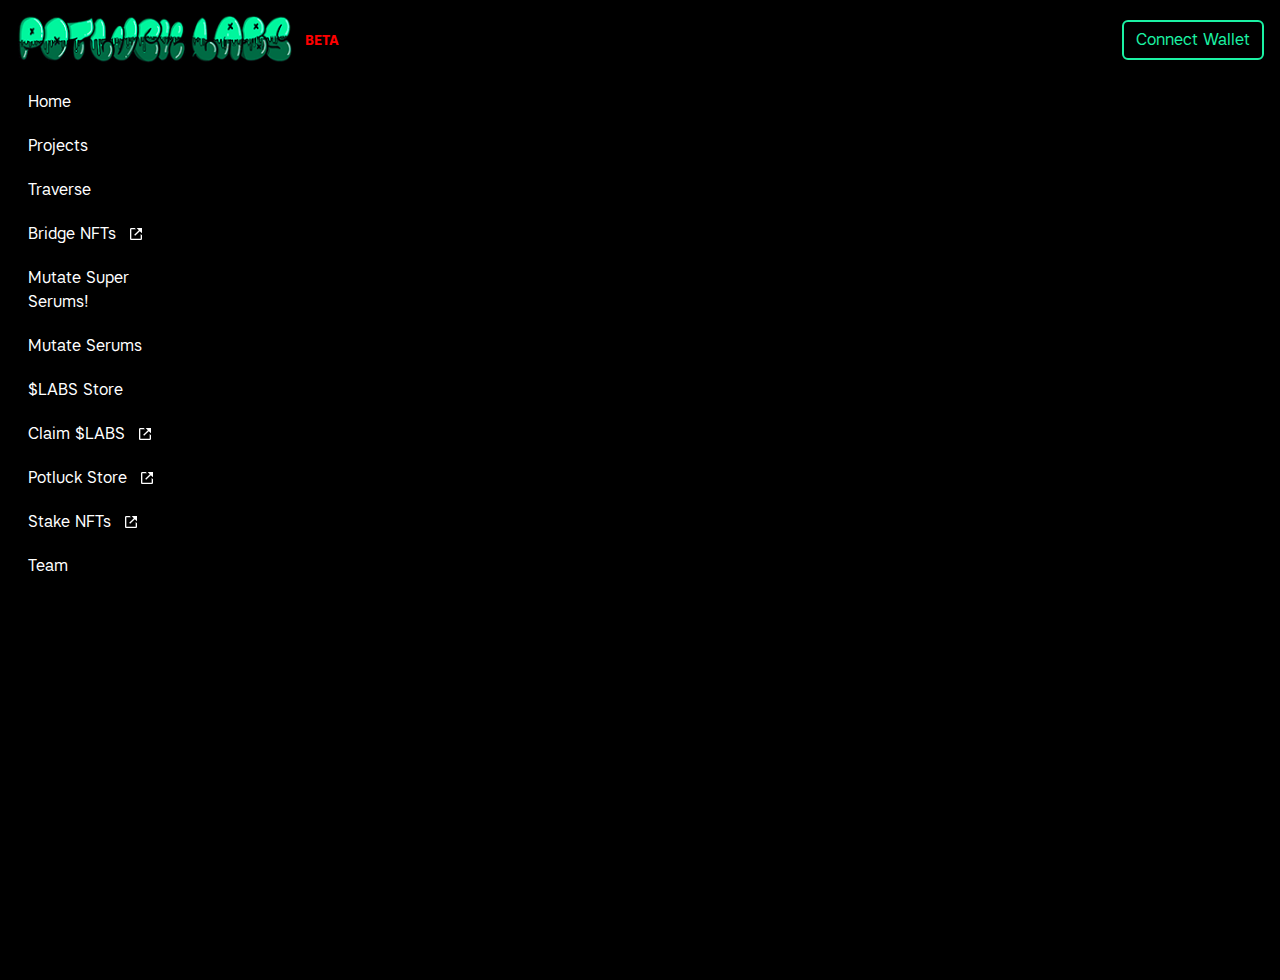
==== minting/index.html @ 985eabd2 "Add shamanic tribe contracts, traversing" ====
<!doctype html><html lang="en"><head><meta charset="utf-8"/><link rel="icon" href="../favicon.ico"/><meta name="viewport" content="width=device-width,initial-scale=1"/><meta name="theme-color" content="#000000"/><meta name="description" content="Potluck Labs"/><link rel="apple-touch-icon" href="../logo192.png"/><link rel="manifest" href="../manifest.json"/><title>Potluck Labs</title><script defer="defer" src="../static/js/main.69c2726d.js"></script><link href="../static/css/main.d0c6ebf3.css" rel="stylesheet"></head><body><noscript>You need to enable JavaScript to run this app.</noscript><div id="root"></div></body></html>
---- static/css/main.d0c6ebf3.css ----
/*
! tailwindcss v3.0.23 | MIT License | https://tailwindcss.com
*/*,:after,:before{border:0 solid #e5e7eb;box-sizing:border-box}:after,:before{--tw-content:""}html{-webkit-text-size-adjust:100%;font-family:ui-sans-serif,system-ui,-apple-system,BlinkMacSystemFont,Segoe UI,Roboto,Helvetica Neue,Arial,Noto Sans,sans-serif,Apple Color Emoji,Segoe UI Emoji,Segoe UI Symbol,Noto Color Emoji;line-height:1.5;tab-size:4}body{line-height:inherit}hr{border-top-width:1px;color:inherit;height:0}abbr:where([title]){-webkit-text-decoration:underline dotted;text-decoration:underline dotted}h1,h2,h3,h4,h5,h6{font-size:inherit;font-weight:inherit}a{color:inherit;text-decoration:inherit}b,strong{font-weight:bolder}code,kbd,pre,samp{font-family:ui-monospace,SFMono-Regular,Menlo,Monaco,Consolas,Liberation Mono,Courier New,monospace;font-size:1em}small{font-size:80%}sub,sup{font-size:75%;line-height:0;position:relative;vertical-align:baseline}sub{bottom:-.25em}sup{top:-.5em}table{border-collapse:collapse;border-color:inherit;text-indent:0}button,input,optgroup,select,textarea{color:inherit;font-family:inherit;font-size:100%;line-height:inherit;margin:0;padding:0}button,select{text-transform:none}[type=button],[type=reset],[type=submit],button{-webkit-appearance:button;background-color:transparent;background-image:none}:-moz-focusring{outline:auto}:-moz-ui-invalid{box-shadow:none}progress{vertical-align:baseline}::-webkit-inner-spin-button,::-webkit-outer-spin-button{height:auto}[type=search]{-webkit-appearance:textfield;outline-offset:-2px}::-webkit-search-decoration{-webkit-appearance:none}::-webkit-file-upload-button{-webkit-appearance:button;font:inherit}summary{display:list-item}blockquote,dd,dl,figure,h1,h2,h3,h4,h5,h6,hr,p,pre{margin:0}fieldset{margin:0}fieldset,legend{padding:0}menu,ol,ul{list-style:none;margin:0;padding:0}textarea{resize:vertical}input::-webkit-input-placeholder,textarea::-webkit-input-placeholder{color:#9ca3af;opacity:1}input:-ms-input-placeholder,textarea:-ms-input-placeholder{color:#9ca3af;opacity:1}input::placeholder,textarea::placeholder{color:#9ca3af;opacity:1}[role=button],button{cursor:pointer}:disabled{cursor:default}audio,canvas,embed,iframe,img,object,svg,video{display:block;vertical-align:middle}img,video{height:auto;max-width:100%}[hidden]{display:none}*,:after,:before{--tw-translate-x:0;--tw-translate-y:0;--tw-rotate:0;--tw-skew-x:0;--tw-skew-y:0;--tw-scale-x:1;--tw-scale-y:1;--tw-pan-x: ;--tw-pan-y: ;--tw-pinch-zoom: ;--tw-scroll-snap-strictness:proximity;--tw-ordinal: ;--tw-slashed-zero: ;--tw-numeric-figure: ;--tw-numeric-spacing: ;--tw-numeric-fraction: ;--tw-ring-inset: ;--tw-ring-offset-width:0px;--tw-ring-offset-color:#fff;--tw-ring-color:rgba(59,130,246,.5);--tw-ring-offset-shadow:0 0 #0000;--tw-ring-shadow:0 0 #0000;--tw-shadow:0 0 #0000;--tw-shadow-colored:0 0 #0000;--tw-blur: ;--tw-brightness: ;--tw-contrast: ;--tw-grayscale: ;--tw-hue-rotate: ;--tw-invert: ;--tw-saturate: ;--tw-sepia: ;--tw-drop-shadow: ;--tw-backdrop-blur: ;--tw-backdrop-brightness: ;--tw-backdrop-contrast: ;--tw-backdrop-grayscale: ;--tw-backdrop-hue-rotate: ;--tw-backdrop-invert: ;--tw-backdrop-opacity: ;--tw-backdrop-saturate: ;--tw-backdrop-sepia: }.visible{visibility:visible}.invisible{visibility:hidden}.absolute{position:absolute}.relative{position:relative}.left-0{left:0}.top-0{top:0}.bottom-0{bottom:0}.right-0{right:0}.order-1{order:1}.float-right{float:right}.my-3{margin-bottom:.75rem;margin-top:.75rem}.my-2{margin-bottom:.5rem;margin-top:.5rem}.my-4{margin-bottom:1rem;margin-top:1rem}.mx-2{margin-left:.5rem;margin-right:.5rem}.mx-auto{margin-left:auto;margin-right:auto}.mt-12{margin-top:3rem}.mt-4{margin-top:1rem}.mb-6{margin-bottom:1.5rem}.mb-4{margin-bottom:1rem}.mb-3{margin-bottom:.75rem}.mr-3{margin-right:.75rem}.ml-3{margin-left:.75rem}.mb-8{margin-bottom:2rem}.mt-3{margin-top:.75rem}.mt-2{margin-top:.5rem}.mt-6{margin-top:1.5rem}.mt-8{margin-top:2rem}.mb-2{margin-bottom:.5rem}.mr-2{margin-right:.5rem}.mr-6{margin-right:1.5rem}.mb-10{margin-bottom:2.5rem}.block{display:block}.inline-block{display:inline-block}.flex{display:flex}.table{display:table}.grid{display:grid}.hidden{display:none}.w-full{width:100%}.transform{-webkit-transform:translate(var(--tw-translate-x),var(--tw-translate-y)) rotate(var(--tw-rotate)) skewX(var(--tw-skew-x)) skewY(var(--tw-skew-y)) scaleX(var(--tw-scale-x)) scaleY(var(--tw-scale-y));transform:translate(var(--tw-translate-x),var(--tw-translate-y)) rotate(var(--tw-rotate)) skewX(var(--tw-skew-x)) skewY(var(--tw-skew-y)) scaleX(var(--tw-scale-x)) scaleY(var(--tw-scale-y))}.resize{resize:both}.grid-cols-1{grid-template-columns:repeat(1,minmax(0,1fr))}.flex-row{flex-direction:row}.flex-wrap{flex-wrap:wrap}.items-end{align-items:flex-end}.items-center{align-items:center}.justify-start{justify-content:flex-start}.justify-end{justify-content:flex-end}.justify-center{justify-content:center}.justify-between{justify-content:space-between}.gap-8{gap:2rem}.gap-6{gap:1.5rem}.gap-4{gap:1rem}.whitespace-nowrap{white-space:nowrap}.rounded-md{border-radius:.375rem}.rounded-sm{border-radius:.125rem}.rounded-lg{border-radius:.5rem}.rounded-xl{border-radius:.75rem}.border{border-width:1px}.p-4{padding:1rem}.p-2{padding:.5rem}.px-2{padding-left:.5rem;padding-right:.5rem}.px-6{padding-left:1.5rem;padding-right:1.5rem}.px-4{padding-left:1rem;padding-right:1rem}.pt-8{padding-top:2rem}.pt-1{padding-top:.25rem}.pt-0{padding-top:0}.text-center{text-align:center}.outline{outline-style:solid}.blur{--tw-blur:blur(8px)}.blur,.filter{-webkit-filter:var(--tw-blur) var(--tw-brightness) var(--tw-contrast) var(--tw-grayscale) var(--tw-hue-rotate) var(--tw-invert) var(--tw-saturate) var(--tw-sepia) var(--tw-drop-shadow);filter:var(--tw-blur) var(--tw-brightness) var(--tw-contrast) var(--tw-grayscale) var(--tw-hue-rotate) var(--tw-invert) var(--tw-saturate) var(--tw-sepia) var(--tw-drop-shadow)}.transition{transition-duration:.15s;transition-property:color,background-color,border-color,fill,stroke,opacity,box-shadow,-webkit-text-decoration-color,-webkit-transform,-webkit-filter,-webkit-backdrop-filter;transition-property:color,background-color,border-color,text-decoration-color,fill,stroke,opacity,box-shadow,transform,filter,backdrop-filter;transition-property:color,background-color,border-color,text-decoration-color,fill,stroke,opacity,box-shadow,transform,filter,backdrop-filter,-webkit-text-decoration-color,-webkit-transform,-webkit-filter,-webkit-backdrop-filter;transition-timing-function:cubic-bezier(.4,0,.2,1)}@font-face{font-family:Artico;src:url(../../static/media/cretype%20%20Artico.f6c56602251c9ec49ca9.otf)}@font-face{font-family:Artico;font-weight:900;src:url(../../static/media/cretype%20%20Artico%20Black.06f9f45a3d23f3438a95.otf)}@font-face{font-family:Artico;font-weight:800;src:url(../../static/media/cretype%20%20Artico%20ExtraBold.5bd6536cc50a7a09451d.otf)}@font-face{font-family:Artico;font-weight:700;src:url(../../static/media/cretype%20%20Artico%20Bold.e33e0ec236142100c9b2.otf)}@font-face{font-family:Artico;font-weight:500;src:url(../../static/media/cretype%20%20Artico%20Medium.cc15e3aa4e9e8b0732a2.otf)}body{-webkit-font-smoothing:antialiased;-moz-osx-font-smoothing:grayscale;background-color:#000;color:#fff;font-family:Artico,Segoe UI,Roboto,Oxygen,Ubuntu,Cantarell,Fira Sans,Droid Sans,Helvetica Neue,sans-serif;margin:0}code{font-family:source-code-pro,Menlo,Monaco,Consolas,Courier New,monospace}#walletconnect-qrcode-modal .walletconnect-modal__base{background:#031a12;background:linear-gradient(0deg,#031a12,#0c6947)}#walletconnect-qrcode-modal .walletconnect-qrcode__text{color:#fff}#walletconnect-qrcode-text+div{margin:0 auto;max-width:330px}#walletconnect-qrcode-text+div svg{box-shadow:1px 1px 40px 1px rgba(34,233,161,.68)}#walletconnect-qrcode-modal .walletconnect-modal__mobile__toggle_selector{background:#39a27b;color:#fff}#walletconnect-qrcode-modal .walletconnect-modal__mobile__toggle{background:#063021;color:#fff}#walletconnect-qrcode-modal .walletconnect-connect__button__text,#walletconnect-qrcode-modal .walletconnect-modal__footer a{color:#fff}#walletconnect-qrcode-modal .walletconnect-search__input{color:#000}@media (min-width:640px){.sm\:mx-0{margin-left:0;margin-right:0}.sm\:grid-cols-2{grid-template-columns:repeat(2,minmax(0,1fr))}}@media (min-width:768px){.md\:order-none{order:0}.md\:float-none{float:none}.md\:block{display:block}.md\:inline-block{display:inline-block}.md\:inline{display:inline}.md\:flex{display:flex}.md\:hidden{display:none}.md\:w-auto{width:auto}.md\:grid-cols-2{grid-template-columns:repeat(2,minmax(0,1fr))}.md\:gap-12{gap:3rem}.md\:p-8{padding:2rem}.md\:px-12{padding-left:3rem;padding-right:3rem}.md\:pt-0{padding-top:0}}@media (min-width:1024px){.lg\:grid-cols-2{grid-template-columns:repeat(2,minmax(0,1fr))}.lg\:grid-cols-3{grid-template-columns:repeat(3,minmax(0,1fr))}.lg\:grid-cols-4{grid-template-columns:repeat(4,minmax(0,1fr))}.lg\:gap-16{gap:4rem}}:root{--toastify-color-light:#fff;--toastify-color-dark:#121212;--toastify-color-info:#3498db;--toastify-color-success:#07bc0c;--toastify-color-warning:#f1c40f;--toastify-color-error:#e74c3c;--toastify-color-transparent:hsla(0,0%,100%,.7);--toastify-icon-color-info:var(--toastify-color-info);--toastify-icon-color-success:var(--toastify-color-success);--toastify-icon-color-warning:var(--toastify-color-warning);--toastify-icon-color-error:var(--toastify-color-error);--toastify-toast-width:320px;--toastify-toast-background:#fff;--toastify-toast-min-height:64px;--toastify-toast-max-height:800px;--toastify-font-family:sans-serif;--toastify-z-index:9999;--toastify-text-color-light:#757575;--toastify-text-color-dark:#fff;--toastify-text-color-info:#fff;--toastify-text-color-success:#fff;--toastify-text-color-warning:#fff;--toastify-text-color-error:#fff;--toastify-spinner-color:#616161;--toastify-spinner-color-empty-area:#e0e0e0;--toastify-color-progress-light:linear-gradient(90deg,#4cd964,#5ac8fa,#007aff,#34aadc,#5856d6,#ff2d55);--toastify-color-progress-dark:#bb86fc;--toastify-color-progress-info:var(--toastify-color-info);--toastify-color-progress-success:var(--toastify-color-success);--toastify-color-progress-warning:var(--toastify-color-warning);--toastify-color-progress-error:var(--toastify-color-error)}.Toastify__toast-container{box-sizing:border-box;color:#fff;padding:4px;position:fixed;-webkit-transform:translate3d(0,0,9999 px);-webkit-transform:translate3d(0,0,var(--toastify-z-index) px);width:320px;width:var(--toastify-toast-width);z-index:9999;z-index:var(--toastify-z-index)}.Toastify__toast-container--top-left{left:1em;top:1em}.Toastify__toast-container--top-center{left:50%;top:1em;-webkit-transform:translateX(-50%);transform:translateX(-50%)}.Toastify__toast-container--top-right{right:1em;top:1em}.Toastify__toast-container--bottom-left{bottom:1em;left:1em}.Toastify__toast-container--bottom-center{bottom:1em;left:50%;-webkit-transform:translateX(-50%);transform:translateX(-50%)}.Toastify__toast-container--bottom-right{bottom:1em;right:1em}@media only screen and (max-width:480px){.Toastify__toast-container{left:0;margin:0;padding:0;width:100vw}.Toastify__toast-container--top-center,.Toastify__toast-container--top-left,.Toastify__toast-container--top-right{top:0;-webkit-transform:translateX(0);transform:translateX(0)}.Toastify__toast-container--bottom-center,.Toastify__toast-container--bottom-left,.Toastify__toast-container--bottom-right{bottom:0;-webkit-transform:translateX(0);transform:translateX(0)}.Toastify__toast-container--rtl{left:auto;right:0}}.Toastify__toast{border-radius:4px;box-shadow:0 1px 10px 0 rgba(0,0,0,.1),0 2px 15px 0 rgba(0,0,0,.05);box-sizing:border-box;cursor:pointer;direction:ltr;display:flex;font-family:sans-serif;font-family:var(--toastify-font-family);justify-content:space-between;margin-bottom:1rem;max-height:800px;max-height:var(--toastify-toast-max-height);min-height:64px;min-height:var(--toastify-toast-min-height);overflow:hidden;padding:8px;position:relative}.Toastify__toast--rtl{direction:rtl}.Toastify__toast-body{align-items:center;display:flex;flex:1 1 auto;margin:auto 0;padding:6px}.Toastify__toast-body>div:last-child{flex:1 1}.Toastify__toast-icon{-webkit-margin-end:10px;display:flex;flex-shrink:0;margin-inline-end:10px;width:20px}.Toastify--animate{-webkit-animation-duration:.7s;animation-duration:.7s;-webkit-animation-fill-mode:both;animation-fill-mode:both}.Toastify--animate-icon{-webkit-animation-duration:.3s;animation-duration:.3s;-webkit-animation-fill-mode:both;animation-fill-mode:both}@media only screen and (max-width:480px){.Toastify__toast{border-radius:0;margin-bottom:0}}.Toastify__toast-theme--dark{background:#121212;background:var(--toastify-color-dark);color:#fff;color:var(--toastify-text-color-dark)}.Toastify__toast-theme--colored.Toastify__toast--default,.Toastify__toast-theme--light{background:#fff;background:var(--toastify-color-light);color:#757575;color:var(--toastify-text-color-light)}.Toastify__toast-theme--colored.Toastify__toast--info{background:#3498db;background:var(--toastify-color-info);color:#fff;color:var(--toastify-text-color-info)}.Toastify__toast-theme--colored.Toastify__toast--success{background:#07bc0c;background:var(--toastify-color-success);color:#fff;color:var(--toastify-text-color-success)}.Toastify__toast-theme--colored.Toastify__toast--warning{background:#f1c40f;background:var(--toastify-color-warning);color:#fff;color:var(--toastify-text-color-warning)}.Toastify__toast-theme--colored.Toastify__toast--error{background:#e74c3c;background:var(--toastify-color-error);color:#fff;color:var(--toastify-text-color-error)}.Toastify__progress-bar-theme--light{background:linear-gradient(90deg,#4cd964,#5ac8fa,#007aff,#34aadc,#5856d6,#ff2d55);background:var(--toastify-color-progress-light)}.Toastify__progress-bar-theme--dark{background:#bb86fc;background:var(--toastify-color-progress-dark)}.Toastify__progress-bar--info{background:#3498db;background:var(--toastify-color-progress-info)}.Toastify__progress-bar--success{background:#07bc0c;background:var(--toastify-color-progress-success)}.Toastify__progress-bar--warning{background:#f1c40f;background:var(--toastify-color-progress-warning)}.Toastify__progress-bar--error{background:#e74c3c;background:var(--toastify-color-progress-error)}.Toastify__progress-bar-theme--colored.Toastify__progress-bar--error,.Toastify__progress-bar-theme--colored.Toastify__progress-bar--info,.Toastify__progress-bar-theme--colored.Toastify__progress-bar--success,.Toastify__progress-bar-theme--colored.Toastify__progress-bar--warning{background:hsla(0,0%,100%,.7);background:var(--toastify-color-transparent)}.Toastify__close-button{align-self:flex-start;background:transparent;border:none;color:#fff;cursor:pointer;opacity:.7;outline:none;padding:0;transition:.3s ease}.Toastify__close-button--light{color:#000;opacity:.3}.Toastify__close-button>svg{fill:currentColor;height:16px;width:14px}.Toastify__close-button:focus,.Toastify__close-button:hover{opacity:1}@-webkit-keyframes Toastify__trackProgress{0%{-webkit-transform:scaleX(1);transform:scaleX(1)}to{-webkit-transform:scaleX(0);transform:scaleX(0)}}@keyframes Toastify__trackProgress{0%{-webkit-transform:scaleX(1);transform:scaleX(1)}to{-webkit-transform:scaleX(0);transform:scaleX(0)}}.Toastify__progress-bar{bottom:0;height:5px;left:0;opacity:.7;position:absolute;-webkit-transform-origin:left;transform-origin:left;width:100%;z-index:9999;z-index:var(--toastify-z-index)}.Toastify__progress-bar--animated{-webkit-animation:Toastify__trackProgress linear 1 forwards;animation:Toastify__trackProgress linear 1 forwards}.Toastify__progress-bar--controlled{transition:-webkit-transform .2s;transition:transform .2s;transition:transform .2s,-webkit-transform .2s}.Toastify__progress-bar--rtl{left:auto;right:0;-webkit-transform-origin:right;transform-origin:right}.Toastify__spinner{-webkit-animation:Toastify__spin .65s linear infinite;animation:Toastify__spin .65s linear infinite;border:2px solid #e0e0e0;border-radius:100%;border-right:2px solid var(--toastify-spinner-color);box-sizing:border-box;height:20px;width:20px}@-webkit-keyframes Toastify__bounceInRight{0%,60%,75%,90%,to{-webkit-animation-timing-function:cubic-bezier(.215,.61,.355,1);animation-timing-function:cubic-bezier(.215,.61,.355,1)}0%{opacity:0;-webkit-transform:translate3d(3000px,0,0);transform:translate3d(3000px,0,0)}60%{opacity:1;-webkit-transform:translate3d(-25px,0,0);transform:translate3d(-25px,0,0)}75%{-webkit-transform:translate3d(10px,0,0);transform:translate3d(10px,0,0)}90%{-webkit-transform:translate3d(-5px,0,0);transform:translate3d(-5px,0,0)}to{-webkit-transform:none;transform:none}}@keyframes Toastify__bounceInRight{0%,60%,75%,90%,to{-webkit-animation-timing-function:cubic-bezier(.215,.61,.355,1);animation-timing-function:cubic-bezier(.215,.61,.355,1)}0%{opacity:0;-webkit-transform:translate3d(3000px,0,0);transform:translate3d(3000px,0,0)}60%{opacity:1;-webkit-transform:translate3d(-25px,0,0);transform:translate3d(-25px,0,0)}75%{-webkit-transform:translate3d(10px,0,0);transform:translate3d(10px,0,0)}90%{-webkit-transform:translate3d(-5px,0,0);transform:translate3d(-5px,0,0)}to{-webkit-transform:none;transform:none}}@-webkit-keyframes Toastify__bounceOutRight{20%{opacity:1;-webkit-transform:translate3d(-20px,0,0);transform:translate3d(-20px,0,0)}to{opacity:0;-webkit-transform:translate3d(2000px,0,0);transform:translate3d(2000px,0,0)}}@keyframes Toastify__bounceOutRight{20%{opacity:1;-webkit-transform:translate3d(-20px,0,0);transform:translate3d(-20px,0,0)}to{opacity:0;-webkit-transform:translate3d(2000px,0,0);transform:translate3d(2000px,0,0)}}@-webkit-keyframes Toastify__bounceInLeft{0%,60%,75%,90%,to{-webkit-animation-timing-function:cubic-bezier(.215,.61,.355,1);animation-timing-function:cubic-bezier(.215,.61,.355,1)}0%{opacity:0;-webkit-transform:translate3d(-3000px,0,0);transform:translate3d(-3000px,0,0)}60%{opacity:1;-webkit-transform:translate3d(25px,0,0);transform:translate3d(25px,0,0)}75%{-webkit-transform:translate3d(-10px,0,0);transform:translate3d(-10px,0,0)}90%{-webkit-transform:translate3d(5px,0,0);transform:translate3d(5px,0,0)}to{-webkit-transform:none;transform:none}}@keyframes Toastify__bounceInLeft{0%,60%,75%,90%,to{-webkit-animation-timing-function:cubic-bezier(.215,.61,.355,1);animation-timing-function:cubic-bezier(.215,.61,.355,1)}0%{opacity:0;-webkit-transform:translate3d(-3000px,0,0);transform:translate3d(-3000px,0,0)}60%{opacity:1;-webkit-transform:translate3d(25px,0,0);transform:translate3d(25px,0,0)}75%{-webkit-transform:translate3d(-10px,0,0);transform:translate3d(-10px,0,0)}90%{-webkit-transform:translate3d(5px,0,0);transform:translate3d(5px,0,0)}to{-webkit-transform:none;transform:none}}@-webkit-keyframes Toastify__bounceOutLeft{20%{opacity:1;-webkit-transform:translate3d(20px,0,0);transform:translate3d(20px,0,0)}to{opacity:0;-webkit-transform:translate3d(-2000px,0,0);transform:translate3d(-2000px,0,0)}}@keyframes Toastify__bounceOutLeft{20%{opacity:1;-webkit-transform:translate3d(20px,0,0);transform:translate3d(20px,0,0)}to{opacity:0;-webkit-transform:translate3d(-2000px,0,0);transform:translate3d(-2000px,0,0)}}@-webkit-keyframes Toastify__bounceInUp{0%,60%,75%,90%,to{-webkit-animation-timing-function:cubic-bezier(.215,.61,.355,1);animation-timing-function:cubic-bezier(.215,.61,.355,1)}0%{opacity:0;-webkit-transform:translate3d(0,3000px,0);transform:translate3d(0,3000px,0)}60%{opacity:1;-webkit-transform:translate3d(0,-20px,0);transform:translate3d(0,-20px,0)}75%{-webkit-transform:translate3d(0,10px,0);transform:translate3d(0,10px,0)}90%{-webkit-transform:translate3d(0,-5px,0);transform:translate3d(0,-5px,0)}to{-webkit-transform:translateZ(0);transform:translateZ(0)}}@keyframes Toastify__bounceInUp{0%,60%,75%,90%,to{-webkit-animation-timing-function:cubic-bezier(.215,.61,.355,1);animation-timing-function:cubic-bezier(.215,.61,.355,1)}0%{opacity:0;-webkit-transform:translate3d(0,3000px,0);transform:translate3d(0,3000px,0)}60%{opacity:1;-webkit-transform:translate3d(0,-20px,0);transform:translate3d(0,-20px,0)}75%{-webkit-transform:translate3d(0,10px,0);transform:translate3d(0,10px,0)}90%{-webkit-transform:translate3d(0,-5px,0);transform:translate3d(0,-5px,0)}to{-webkit-transform:translateZ(0);transform:translateZ(0)}}@-webkit-keyframes Toastify__bounceOutUp{20%{-webkit-transform:translate3d(0,-10px,0);transform:translate3d(0,-10px,0)}40%,45%{opacity:1;-webkit-transform:translate3d(0,20px,0);transform:translate3d(0,20px,0)}to{opacity:0;-webkit-transform:translate3d(0,-2000px,0);transform:translate3d(0,-2000px,0)}}@keyframes Toastify__bounceOutUp{20%{-webkit-transform:translate3d(0,-10px,0);transform:translate3d(0,-10px,0)}40%,45%{opacity:1;-webkit-transform:translate3d(0,20px,0);transform:translate3d(0,20px,0)}to{opacity:0;-webkit-transform:translate3d(0,-2000px,0);transform:translate3d(0,-2000px,0)}}@-webkit-keyframes Toastify__bounceInDown{0%,60%,75%,90%,to{-webkit-animation-timing-function:cubic-bezier(.215,.61,.355,1);animation-timing-function:cubic-bezier(.215,.61,.355,1)}0%{opacity:0;-webkit-transform:translate3d(0,-3000px,0);transform:translate3d(0,-3000px,0)}60%{opacity:1;-webkit-transform:translate3d(0,25px,0);transform:translate3d(0,25px,0)}75%{-webkit-transform:translate3d(0,-10px,0);transform:translate3d(0,-10px,0)}90%{-webkit-transform:translate3d(0,5px,0);transform:translate3d(0,5px,0)}to{-webkit-transform:none;transform:none}}@keyframes Toastify__bounceInDown{0%,60%,75%,90%,to{-webkit-animation-timing-function:cubic-bezier(.215,.61,.355,1);animation-timing-function:cubic-bezier(.215,.61,.355,1)}0%{opacity:0;-webkit-transform:translate3d(0,-3000px,0);transform:translate3d(0,-3000px,0)}60%{opacity:1;-webkit-transform:translate3d(0,25px,0);transform:translate3d(0,25px,0)}75%{-webkit-transform:translate3d(0,-10px,0);transform:translate3d(0,-10px,0)}90%{-webkit-transform:translate3d(0,5px,0);transform:translate3d(0,5px,0)}to{-webkit-transform:none;transform:none}}@-webkit-keyframes Toastify__bounceOutDown{20%{-webkit-transform:translate3d(0,10px,0);transform:translate3d(0,10px,0)}40%,45%{opacity:1;-webkit-transform:translate3d(0,-20px,0);transform:translate3d(0,-20px,0)}to{opacity:0;-webkit-transform:translate3d(0,2000px,0);transform:translate3d(0,2000px,0)}}@keyframes Toastify__bounceOutDown{20%{-webkit-transform:translate3d(0,10px,0);transform:translate3d(0,10px,0)}40%,45%{opacity:1;-webkit-transform:translate3d(0,-20px,0);transform:translate3d(0,-20px,0)}to{opacity:0;-webkit-transform:translate3d(0,2000px,0);transform:translate3d(0,2000px,0)}}.Toastify__bounce-enter--bottom-left,.Toastify__bounce-enter--top-left{-webkit-animation-name:Toastify__bounceInLeft;animation-name:Toastify__bounceInLeft}.Toastify__bounce-enter--bottom-right,.Toastify__bounce-enter--top-right{-webkit-animation-name:Toastify__bounceInRight;animation-name:Toastify__bounceInRight}.Toastify__bounce-enter--top-center{-webkit-animation-name:Toastify__bounceInDown;animation-name:Toastify__bounceInDown}.Toastify__bounce-enter--bottom-center{-webkit-animation-name:Toastify__bounceInUp;animation-name:Toastify__bounceInUp}.Toastify__bounce-exit--bottom-left,.Toastify__bounce-exit--top-left{-webkit-animation-name:Toastify__bounceOutLeft;animation-name:Toastify__bounceOutLeft}.Toastify__bounce-exit--bottom-right,.Toastify__bounce-exit--top-right{-webkit-animation-name:Toastify__bounceOutRight;animation-name:Toastify__bounceOutRight}.Toastify__bounce-exit--top-center{-webkit-animation-name:Toastify__bounceOutUp;animation-name:Toastify__bounceOutUp}.Toastify__bounce-exit--bottom-center{-webkit-animation-name:Toastify__bounceOutDown;animation-name:Toastify__bounceOutDown}@-webkit-keyframes Toastify__zoomIn{0%{opacity:0;-webkit-transform:scale3d(.3,.3,.3);transform:scale3d(.3,.3,.3)}50%{opacity:1}}@keyframes Toastify__zoomIn{0%{opacity:0;-webkit-transform:scale3d(.3,.3,.3);transform:scale3d(.3,.3,.3)}50%{opacity:1}}@-webkit-keyframes Toastify__zoomOut{0%{opacity:1}50%{opacity:0;-webkit-transform:scale3d(.3,.3,.3);transform:scale3d(.3,.3,.3)}to{opacity:0}}@keyframes Toastify__zoomOut{0%{opacity:1}50%{opacity:0;-webkit-transform:scale3d(.3,.3,.3);transform:scale3d(.3,.3,.3)}to{opacity:0}}.Toastify__zoom-enter{-webkit-animation-name:Toastify__zoomIn;animation-name:Toastify__zoomIn}.Toastify__zoom-exit{-webkit-animation-name:Toastify__zoomOut;animation-name:Toastify__zoomOut}@-webkit-keyframes Toastify__flipIn{0%{-webkit-animation-timing-function:ease-in;animation-timing-function:ease-in;opacity:0;-webkit-transform:perspective(400px) rotateX(90deg);transform:perspective(400px) rotateX(90deg)}40%{-webkit-animation-timing-function:ease-in;animation-timing-function:ease-in;-webkit-transform:perspective(400px) rotateX(-20deg);transform:perspective(400px) rotateX(-20deg)}60%{opacity:1;-webkit-transform:perspective(400px) rotateX(10deg);transform:perspective(400px) rotateX(10deg)}80%{-webkit-transform:perspective(400px) rotateX(-5deg);transform:perspective(400px) rotateX(-5deg)}to{-webkit-transform:perspective(400px);transform:perspective(400px)}}@keyframes Toastify__flipIn{0%{-webkit-animation-timing-function:ease-in;animation-timing-function:ease-in;opacity:0;-webkit-transform:perspective(400px) rotateX(90deg);transform:perspective(400px) rotateX(90deg)}40%{-webkit-animation-timing-function:ease-in;animation-timing-function:ease-in;-webkit-transform:perspective(400px) rotateX(-20deg);transform:perspective(400px) rotateX(-20deg)}60%{opacity:1;-webkit-transform:perspective(400px) rotateX(10deg);transform:perspective(400px) rotateX(10deg)}80%{-webkit-transform:perspective(400px) rotateX(-5deg);transform:perspective(400px) rotateX(-5deg)}to{-webkit-transform:perspective(400px);transform:perspective(400px)}}@-webkit-keyframes Toastify__flipOut{0%{-webkit-transform:perspective(400px);transform:perspective(400px)}30%{opacity:1;-webkit-transform:perspective(400px) rotateX(-20deg);transform:perspective(400px) rotateX(-20deg)}to{opacity:0;-webkit-transform:perspective(400px) rotateX(90deg);transform:perspective(400px) rotateX(90deg)}}@keyframes Toastify__flipOut{0%{-webkit-transform:perspective(400px);transform:perspective(400px)}30%{opacity:1;-webkit-transform:perspective(400px) rotateX(-20deg);transform:perspective(400px) rotateX(-20deg)}to{opacity:0;-webkit-transform:perspective(400px) rotateX(90deg);transform:perspective(400px) rotateX(90deg)}}.Toastify__flip-enter{-webkit-animation-name:Toastify__flipIn;animation-name:Toastify__flipIn}.Toastify__flip-exit{-webkit-animation-name:Toastify__flipOut;animation-name:Toastify__flipOut}@-webkit-keyframes Toastify__slideInRight{0%{-webkit-transform:translate3d(110%,0,0);transform:translate3d(110%,0,0);visibility:visible}to{-webkit-transform:translateZ(0);transform:translateZ(0)}}@keyframes Toastify__slideInRight{0%{-webkit-transform:translate3d(110%,0,0);transform:translate3d(110%,0,0);visibility:visible}to{-webkit-transform:translateZ(0);transform:translateZ(0)}}@-webkit-keyframes Toastify__slideInLeft{0%{-webkit-transform:translate3d(-110%,0,0);transform:translate3d(-110%,0,0);visibility:visible}to{-webkit-transform:translateZ(0);transform:translateZ(0)}}@keyframes Toastify__slideInLeft{0%{-webkit-transform:translate3d(-110%,0,0);transform:translate3d(-110%,0,0);visibility:visible}to{-webkit-transform:translateZ(0);transform:translateZ(0)}}@-webkit-keyframes Toastify__slideInUp{0%{-webkit-transform:translate3d(0,110%,0);transform:translate3d(0,110%,0);visibility:visible}to{-webkit-transform:translateZ(0);transform:translateZ(0)}}@keyframes Toastify__slideInUp{0%{-webkit-transform:translate3d(0,110%,0);transform:translate3d(0,110%,0);visibility:visible}to{-webkit-transform:translateZ(0);transform:translateZ(0)}}@-webkit-keyframes Toastify__slideInDown{0%{-webkit-transform:translate3d(0,-110%,0);transform:translate3d(0,-110%,0);visibility:visible}to{-webkit-transform:translateZ(0);transform:translateZ(0)}}@keyframes Toastify__slideInDown{0%{-webkit-transform:translate3d(0,-110%,0);transform:translate3d(0,-110%,0);visibility:visible}to{-webkit-transform:translateZ(0);transform:translateZ(0)}}@-webkit-keyframes Toastify__slideOutRight{0%{-webkit-transform:translateZ(0);transform:translateZ(0)}to{-webkit-transform:translate3d(110%,0,0);transform:translate3d(110%,0,0);visibility:hidden}}@keyframes Toastify__slideOutRight{0%{-webkit-transform:translateZ(0);transform:translateZ(0)}to{-webkit-transform:translate3d(110%,0,0);transform:translate3d(110%,0,0);visibility:hidden}}@-webkit-keyframes Toastify__slideOutLeft{0%{-webkit-transform:translateZ(0);transform:translateZ(0)}to{-webkit-transform:translate3d(-110%,0,0);transform:translate3d(-110%,0,0);visibility:hidden}}@keyframes Toastify__slideOutLeft{0%{-webkit-transform:translateZ(0);transform:translateZ(0)}to{-webkit-transform:translate3d(-110%,0,0);transform:translate3d(-110%,0,0);visibility:hidden}}@-webkit-keyframes Toastify__slideOutDown{0%{-webkit-transform:translateZ(0);transform:translateZ(0)}to{-webkit-transform:translate3d(0,500px,0);transform:translate3d(0,500px,0);visibility:hidden}}@keyframes Toastify__slideOutDown{0%{-webkit-transform:translateZ(0);transform:translateZ(0)}to{-webkit-transform:translate3d(0,500px,0);transform:translate3d(0,500px,0);visibility:hidden}}@-webkit-keyframes Toastify__slideOutUp{0%{-webkit-transform:translateZ(0);transform:translateZ(0)}to{-webkit-transform:translate3d(0,-500px,0);transform:translate3d(0,-500px,0);visibility:hidden}}@keyframes Toastify__slideOutUp{0%{-webkit-transform:translateZ(0);transform:translateZ(0)}to{-webkit-transform:translate3d(0,-500px,0);transform:translate3d(0,-500px,0);visibility:hidden}}.Toastify__slide-enter--bottom-left,.Toastify__slide-enter--top-left{-webkit-animation-name:Toastify__slideInLeft;animation-name:Toastify__slideInLeft}.Toastify__slide-enter--bottom-right,.Toastify__slide-enter--top-right{-webkit-animation-name:Toastify__slideInRight;animation-name:Toastify__slideInRight}.Toastify__slide-enter--top-center{-webkit-animation-name:Toastify__slideInDown;animation-name:Toastify__slideInDown}.Toastify__slide-enter--bottom-center{-webkit-animation-name:Toastify__slideInUp;animation-name:Toastify__slideInUp}.Toastify__slide-exit--bottom-left,.Toastify__slide-exit--top-left{-webkit-animation-name:Toastify__slideOutLeft;animation-name:Toastify__slideOutLeft}.Toastify__slide-exit--bottom-right,.Toastify__slide-exit--top-right{-webkit-animation-name:Toastify__slideOutRight;animation-name:Toastify__slideOutRight}.Toastify__slide-exit--top-center{-webkit-animation-name:Toastify__slideOutUp;animation-name:Toastify__slideOutUp}.Toastify__slide-exit--bottom-center{-webkit-animation-name:Toastify__slideOutDown;animation-name:Toastify__slideOutDown}@-webkit-keyframes Toastify__spin{0%{-webkit-transform:rotate(0deg);transform:rotate(0deg)}to{-webkit-transform:rotate(1turn);transform:rotate(1turn)}}@keyframes Toastify__spin{0%{-webkit-transform:rotate(0deg);transform:rotate(0deg)}to{-webkit-transform:rotate(1turn);transform:rotate(1turn)}}
/*# sourceMappingURL=main.d0c6ebf3.css.map*/
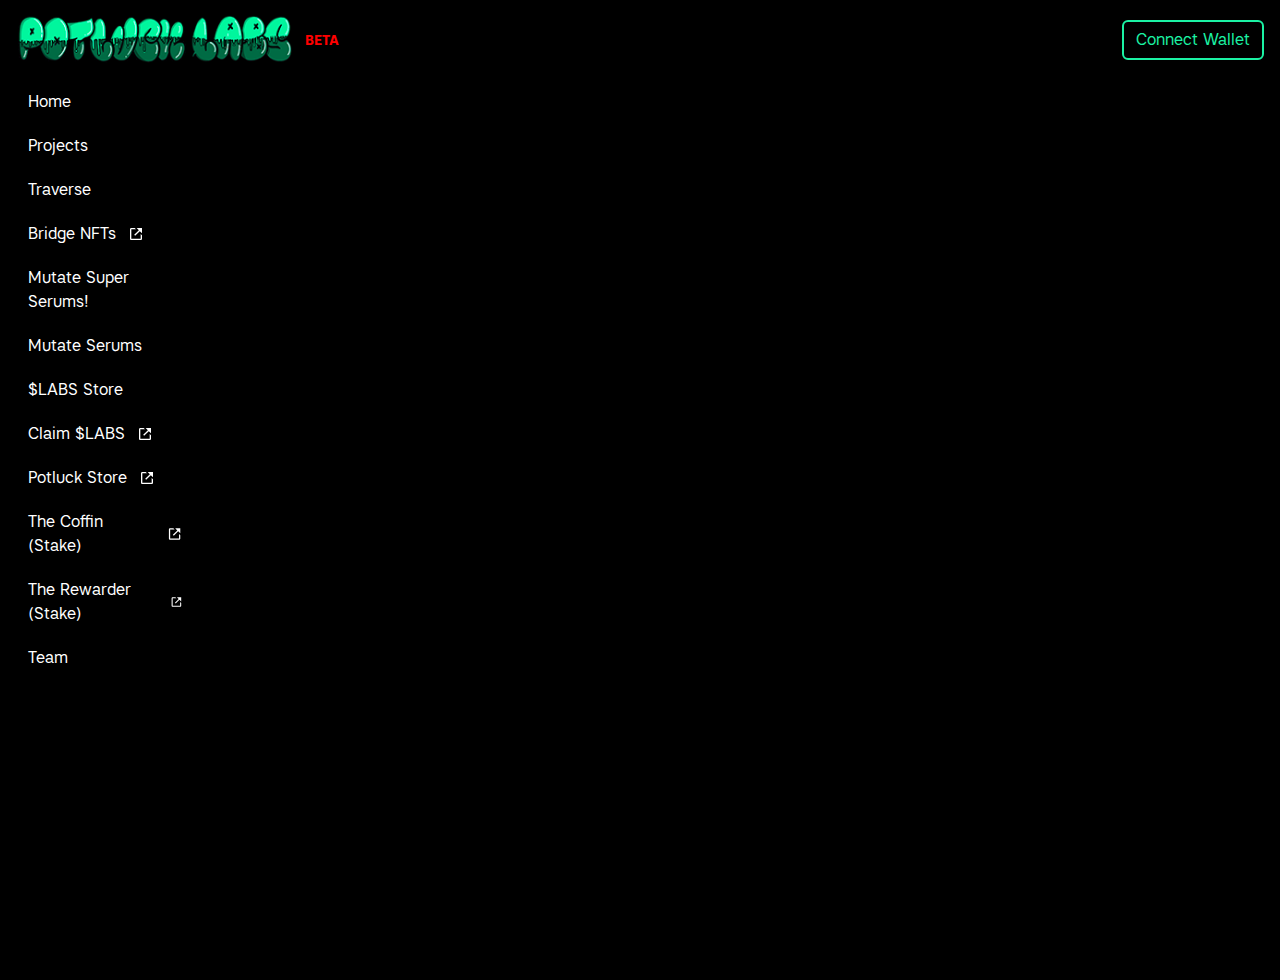
==== commit fe4c2837: "Add link to rewarder" ====
--- a/minting/index.html
+++ b/minting/index.html
@@ -1 +1 @@
-<!doctype html><html lang="en"><head><meta charset="utf-8"/><link rel="icon" href="../favicon.ico"/><meta name="viewport" content="width=device-width,initial-scale=1"/><meta name="theme-color" content="#000000"/><meta name="description" content="Potluck Labs"/><link rel="apple-touch-icon" href="../logo192.png"/><link rel="manifest" href="../manifest.json"/><title>Potluck Labs</title><script defer="defer" src="../static/js/main.69c2726d.js"></script><link href="../static/css/main.d0c6ebf3.css" rel="stylesheet"></head><body><noscript>You need to enable JavaScript to run this app.</noscript><div id="root"></div></body></html>+<!doctype html><html lang="en"><head><meta charset="utf-8"/><link rel="icon" href="../favicon.ico"/><meta name="viewport" content="width=device-width,initial-scale=1"/><meta name="theme-color" content="#000000"/><meta name="description" content="Potluck Labs"/><link rel="apple-touch-icon" href="../logo192.png"/><link rel="manifest" href="../manifest.json"/><title>Potluck Labs</title><script defer="defer" src="../static/js/main.118b1c6e.js"></script><link href="../static/css/main.2036e7d8.css" rel="stylesheet"></head><body><noscript>You need to enable JavaScript to run this app.</noscript><div id="root"></div></body></html>--- a/static/css/main.2036e7d8.css
+++ b/static/css/main.2036e7d8.css
@@ -0,0 +1,4 @@
+/*
+! tailwindcss v3.0.23 | MIT License | https://tailwindcss.com
+*/*,:after,:before{border:0 solid #e5e7eb;box-sizing:border-box}:after,:before{--tw-content:""}html{-webkit-text-size-adjust:100%;font-family:ui-sans-serif,system-ui,-apple-system,BlinkMacSystemFont,Segoe UI,Roboto,Helvetica Neue,Arial,Noto Sans,sans-serif,Apple Color Emoji,Segoe UI Emoji,Segoe UI Symbol,Noto Color Emoji;line-height:1.5;tab-size:4}body{line-height:inherit}hr{border-top-width:1px;color:inherit;height:0}abbr:where([title]){-webkit-text-decoration:underline dotted;text-decoration:underline dotted}h1,h2,h3,h4,h5,h6{font-size:inherit;font-weight:inherit}a{color:inherit;text-decoration:inherit}b,strong{font-weight:bolder}code,kbd,pre,samp{font-family:ui-monospace,SFMono-Regular,Menlo,Monaco,Consolas,Liberation Mono,Courier New,monospace;font-size:1em}small{font-size:80%}sub,sup{font-size:75%;line-height:0;position:relative;vertical-align:baseline}sub{bottom:-.25em}sup{top:-.5em}table{border-collapse:collapse;border-color:inherit;text-indent:0}button,input,optgroup,select,textarea{color:inherit;font-family:inherit;font-size:100%;line-height:inherit;margin:0;padding:0}button,select{text-transform:none}[type=button],[type=reset],[type=submit],button{-webkit-appearance:button;background-color:transparent;background-image:none}:-moz-focusring{outline:auto}:-moz-ui-invalid{box-shadow:none}progress{vertical-align:baseline}::-webkit-inner-spin-button,::-webkit-outer-spin-button{height:auto}[type=search]{-webkit-appearance:textfield;outline-offset:-2px}::-webkit-search-decoration{-webkit-appearance:none}::-webkit-file-upload-button{-webkit-appearance:button;font:inherit}summary{display:list-item}blockquote,dd,dl,figure,h1,h2,h3,h4,h5,h6,hr,p,pre{margin:0}fieldset{margin:0}fieldset,legend{padding:0}menu,ol,ul{list-style:none;margin:0;padding:0}textarea{resize:vertical}input::-webkit-input-placeholder,textarea::-webkit-input-placeholder{color:#9ca3af;opacity:1}input:-ms-input-placeholder,textarea:-ms-input-placeholder{color:#9ca3af;opacity:1}input::placeholder,textarea::placeholder{color:#9ca3af;opacity:1}[role=button],button{cursor:pointer}:disabled{cursor:default}audio,canvas,embed,iframe,img,object,svg,video{display:block;vertical-align:middle}img,video{height:auto;max-width:100%}[hidden]{display:none}*,:after,:before{--tw-translate-x:0;--tw-translate-y:0;--tw-rotate:0;--tw-skew-x:0;--tw-skew-y:0;--tw-scale-x:1;--tw-scale-y:1;--tw-pan-x: ;--tw-pan-y: ;--tw-pinch-zoom: ;--tw-scroll-snap-strictness:proximity;--tw-ordinal: ;--tw-slashed-zero: ;--tw-numeric-figure: ;--tw-numeric-spacing: ;--tw-numeric-fraction: ;--tw-ring-inset: ;--tw-ring-offset-width:0px;--tw-ring-offset-color:#fff;--tw-ring-color:rgba(59,130,246,.5);--tw-ring-offset-shadow:0 0 #0000;--tw-ring-shadow:0 0 #0000;--tw-shadow:0 0 #0000;--tw-shadow-colored:0 0 #0000;--tw-blur: ;--tw-brightness: ;--tw-contrast: ;--tw-grayscale: ;--tw-hue-rotate: ;--tw-invert: ;--tw-saturate: ;--tw-sepia: ;--tw-drop-shadow: ;--tw-backdrop-blur: ;--tw-backdrop-brightness: ;--tw-backdrop-contrast: ;--tw-backdrop-grayscale: ;--tw-backdrop-hue-rotate: ;--tw-backdrop-invert: ;--tw-backdrop-opacity: ;--tw-backdrop-saturate: ;--tw-backdrop-sepia: }.visible{visibility:visible}.invisible{visibility:hidden}.absolute{position:absolute}.relative{position:relative}.left-0{left:0}.top-0{top:0}.bottom-0{bottom:0}.right-0{right:0}.order-1{order:1}.float-right{float:right}.my-3{margin-bottom:.75rem;margin-top:.75rem}.my-2{margin-bottom:.5rem;margin-top:.5rem}.my-4{margin-bottom:1rem;margin-top:1rem}.mx-2{margin-left:.5rem;margin-right:.5rem}.mx-auto{margin-left:auto;margin-right:auto}.mt-12{margin-top:3rem}.mt-4{margin-top:1rem}.mb-6{margin-bottom:1.5rem}.mb-4{margin-bottom:1rem}.mb-3{margin-bottom:.75rem}.mr-3{margin-right:.75rem}.ml-3{margin-left:.75rem}.mb-8{margin-bottom:2rem}.mt-3{margin-top:.75rem}.mt-2{margin-top:.5rem}.mt-6{margin-top:1.5rem}.mt-8{margin-top:2rem}.mb-12{margin-bottom:3rem}.mb-2{margin-bottom:.5rem}.mr-2{margin-right:.5rem}.mr-6{margin-right:1.5rem}.mb-10{margin-bottom:2.5rem}.block{display:block}.inline-block{display:inline-block}.flex{display:flex}.table{display:table}.grid{display:grid}.hidden{display:none}.w-full{width:100%}.transform{-webkit-transform:translate(var(--tw-translate-x),var(--tw-translate-y)) rotate(var(--tw-rotate)) skewX(var(--tw-skew-x)) skewY(var(--tw-skew-y)) scaleX(var(--tw-scale-x)) scaleY(var(--tw-scale-y));transform:translate(var(--tw-translate-x),var(--tw-translate-y)) rotate(var(--tw-rotate)) skewX(var(--tw-skew-x)) skewY(var(--tw-skew-y)) scaleX(var(--tw-scale-x)) scaleY(var(--tw-scale-y))}.resize{resize:both}.grid-cols-1{grid-template-columns:repeat(1,minmax(0,1fr))}.flex-row{flex-direction:row}.flex-wrap{flex-wrap:wrap}.items-end{align-items:flex-end}.items-center{align-items:center}.justify-start{justify-content:flex-start}.justify-end{justify-content:flex-end}.justify-center{justify-content:center}.justify-between{justify-content:space-between}.gap-8{gap:2rem}.gap-6{gap:1.5rem}.gap-4{gap:1rem}.whitespace-nowrap{white-space:nowrap}.rounded-md{border-radius:.375rem}.rounded-sm{border-radius:.125rem}.rounded-lg{border-radius:.5rem}.rounded-xl{border-radius:.75rem}.border{border-width:1px}.p-4{padding:1rem}.p-2{padding:.5rem}.px-2{padding-left:.5rem;padding-right:.5rem}.px-6{padding-left:1.5rem;padding-right:1.5rem}.px-4{padding-left:1rem;padding-right:1rem}.pt-8{padding-top:2rem}.pt-1{padding-top:.25rem}.pt-0{padding-top:0}.text-center{text-align:center}.outline{outline-style:solid}.blur{--tw-blur:blur(8px)}.blur,.filter{-webkit-filter:var(--tw-blur) var(--tw-brightness) var(--tw-contrast) var(--tw-grayscale) var(--tw-hue-rotate) var(--tw-invert) var(--tw-saturate) var(--tw-sepia) var(--tw-drop-shadow);filter:var(--tw-blur) var(--tw-brightness) var(--tw-contrast) var(--tw-grayscale) var(--tw-hue-rotate) var(--tw-invert) var(--tw-saturate) var(--tw-sepia) var(--tw-drop-shadow)}.transition{transition-duration:.15s;transition-property:color,background-color,border-color,fill,stroke,opacity,box-shadow,-webkit-text-decoration-color,-webkit-transform,-webkit-filter,-webkit-backdrop-filter;transition-property:color,background-color,border-color,text-decoration-color,fill,stroke,opacity,box-shadow,transform,filter,backdrop-filter;transition-property:color,background-color,border-color,text-decoration-color,fill,stroke,opacity,box-shadow,transform,filter,backdrop-filter,-webkit-text-decoration-color,-webkit-transform,-webkit-filter,-webkit-backdrop-filter;transition-timing-function:cubic-bezier(.4,0,.2,1)}@font-face{font-family:Artico;src:url(../../static/media/cretype%20%20Artico.f6c56602251c9ec49ca9.otf)}@font-face{font-family:Artico;font-weight:900;src:url(../../static/media/cretype%20%20Artico%20Black.06f9f45a3d23f3438a95.otf)}@font-face{font-family:Artico;font-weight:800;src:url(../../static/media/cretype%20%20Artico%20ExtraBold.5bd6536cc50a7a09451d.otf)}@font-face{font-family:Artico;font-weight:700;src:url(../../static/media/cretype%20%20Artico%20Bold.e33e0ec236142100c9b2.otf)}@font-face{font-family:Artico;font-weight:500;src:url(../../static/media/cretype%20%20Artico%20Medium.cc15e3aa4e9e8b0732a2.otf)}body{-webkit-font-smoothing:antialiased;-moz-osx-font-smoothing:grayscale;background-color:#000;color:#fff;font-family:Artico,Segoe UI,Roboto,Oxygen,Ubuntu,Cantarell,Fira Sans,Droid Sans,Helvetica Neue,sans-serif;margin:0}code{font-family:source-code-pro,Menlo,Monaco,Consolas,Courier New,monospace}#walletconnect-qrcode-modal .walletconnect-modal__base{background:#031a12;background:linear-gradient(0deg,#031a12,#0c6947)}#walletconnect-qrcode-modal .walletconnect-qrcode__text{color:#fff}#walletconnect-qrcode-text+div{margin:0 auto;max-width:330px}#walletconnect-qrcode-text+div svg{box-shadow:1px 1px 40px 1px rgba(34,233,161,.68)}#walletconnect-qrcode-modal .walletconnect-modal__mobile__toggle_selector{background:#39a27b;color:#fff}#walletconnect-qrcode-modal .walletconnect-modal__mobile__toggle{background:#063021;color:#fff}#walletconnect-qrcode-modal .walletconnect-connect__button__text,#walletconnect-qrcode-modal .walletconnect-modal__footer a{color:#fff}#walletconnect-qrcode-modal .walletconnect-search__input{color:#000}@media (min-width:640px){.sm\:mx-0{margin-left:0;margin-right:0}.sm\:grid-cols-2{grid-template-columns:repeat(2,minmax(0,1fr))}}@media (min-width:768px){.md\:order-none{order:0}.md\:float-none{float:none}.md\:block{display:block}.md\:inline-block{display:inline-block}.md\:inline{display:inline}.md\:flex{display:flex}.md\:hidden{display:none}.md\:w-auto{width:auto}.md\:grid-cols-2{grid-template-columns:repeat(2,minmax(0,1fr))}.md\:gap-12{gap:3rem}.md\:p-8{padding:2rem}.md\:px-12{padding-left:3rem;padding-right:3rem}.md\:pt-0{padding-top:0}}@media (min-width:1024px){.lg\:grid-cols-2{grid-template-columns:repeat(2,minmax(0,1fr))}.lg\:grid-cols-3{grid-template-columns:repeat(3,minmax(0,1fr))}.lg\:grid-cols-4{grid-template-columns:repeat(4,minmax(0,1fr))}.lg\:gap-16{gap:4rem}}:root{--toastify-color-light:#fff;--toastify-color-dark:#121212;--toastify-color-info:#3498db;--toastify-color-success:#07bc0c;--toastify-color-warning:#f1c40f;--toastify-color-error:#e74c3c;--toastify-color-transparent:hsla(0,0%,100%,.7);--toastify-icon-color-info:var(--toastify-color-info);--toastify-icon-color-success:var(--toastify-color-success);--toastify-icon-color-warning:var(--toastify-color-warning);--toastify-icon-color-error:var(--toastify-color-error);--toastify-toast-width:320px;--toastify-toast-background:#fff;--toastify-toast-min-height:64px;--toastify-toast-max-height:800px;--toastify-font-family:sans-serif;--toastify-z-index:9999;--toastify-text-color-light:#757575;--toastify-text-color-dark:#fff;--toastify-text-color-info:#fff;--toastify-text-color-success:#fff;--toastify-text-color-warning:#fff;--toastify-text-color-error:#fff;--toastify-spinner-color:#616161;--toastify-spinner-color-empty-area:#e0e0e0;--toastify-color-progress-light:linear-gradient(90deg,#4cd964,#5ac8fa,#007aff,#34aadc,#5856d6,#ff2d55);--toastify-color-progress-dark:#bb86fc;--toastify-color-progress-info:var(--toastify-color-info);--toastify-color-progress-success:var(--toastify-color-success);--toastify-color-progress-warning:var(--toastify-color-warning);--toastify-color-progress-error:var(--toastify-color-error)}.Toastify__toast-container{box-sizing:border-box;color:#fff;padding:4px;position:fixed;-webkit-transform:translate3d(0,0,9999 px);-webkit-transform:translate3d(0,0,var(--toastify-z-index) px);width:320px;width:var(--toastify-toast-width);z-index:9999;z-index:var(--toastify-z-index)}.Toastify__toast-container--top-left{left:1em;top:1em}.Toastify__toast-container--top-center{left:50%;top:1em;-webkit-transform:translateX(-50%);transform:translateX(-50%)}.Toastify__toast-container--top-right{right:1em;top:1em}.Toastify__toast-container--bottom-left{bottom:1em;left:1em}.Toastify__toast-container--bottom-center{bottom:1em;left:50%;-webkit-transform:translateX(-50%);transform:translateX(-50%)}.Toastify__toast-container--bottom-right{bottom:1em;right:1em}@media only screen and (max-width:480px){.Toastify__toast-container{left:0;margin:0;padding:0;width:100vw}.Toastify__toast-container--top-center,.Toastify__toast-container--top-left,.Toastify__toast-container--top-right{top:0;-webkit-transform:translateX(0);transform:translateX(0)}.Toastify__toast-container--bottom-center,.Toastify__toast-container--bottom-left,.Toastify__toast-container--bottom-right{bottom:0;-webkit-transform:translateX(0);transform:translateX(0)}.Toastify__toast-container--rtl{left:auto;right:0}}.Toastify__toast{border-radius:4px;box-shadow:0 1px 10px 0 rgba(0,0,0,.1),0 2px 15px 0 rgba(0,0,0,.05);box-sizing:border-box;cursor:pointer;direction:ltr;display:flex;font-family:sans-serif;font-family:var(--toastify-font-family);justify-content:space-between;margin-bottom:1rem;max-height:800px;max-height:var(--toastify-toast-max-height);min-height:64px;min-height:var(--toastify-toast-min-height);overflow:hidden;padding:8px;position:relative}.Toastify__toast--rtl{direction:rtl}.Toastify__toast-body{align-items:center;display:flex;flex:1 1 auto;margin:auto 0;padding:6px}.Toastify__toast-body>div:last-child{flex:1 1}.Toastify__toast-icon{-webkit-margin-end:10px;display:flex;flex-shrink:0;margin-inline-end:10px;width:20px}.Toastify--animate{-webkit-animation-duration:.7s;animation-duration:.7s;-webkit-animation-fill-mode:both;animation-fill-mode:both}.Toastify--animate-icon{-webkit-animation-duration:.3s;animation-duration:.3s;-webkit-animation-fill-mode:both;animation-fill-mode:both}@media only screen and (max-width:480px){.Toastify__toast{border-radius:0;margin-bottom:0}}.Toastify__toast-theme--dark{background:#121212;background:var(--toastify-color-dark);color:#fff;color:var(--toastify-text-color-dark)}.Toastify__toast-theme--colored.Toastify__toast--default,.Toastify__toast-theme--light{background:#fff;background:var(--toastify-color-light);color:#757575;color:var(--toastify-text-color-light)}.Toastify__toast-theme--colored.Toastify__toast--info{background:#3498db;background:var(--toastify-color-info);color:#fff;color:var(--toastify-text-color-info)}.Toastify__toast-theme--colored.Toastify__toast--success{background:#07bc0c;background:var(--toastify-color-success);color:#fff;color:var(--toastify-text-color-success)}.Toastify__toast-theme--colored.Toastify__toast--warning{background:#f1c40f;background:var(--toastify-color-warning);color:#fff;color:var(--toastify-text-color-warning)}.Toastify__toast-theme--colored.Toastify__toast--error{background:#e74c3c;background:var(--toastify-color-error);color:#fff;color:var(--toastify-text-color-error)}.Toastify__progress-bar-theme--light{background:linear-gradient(90deg,#4cd964,#5ac8fa,#007aff,#34aadc,#5856d6,#ff2d55);background:var(--toastify-color-progress-light)}.Toastify__progress-bar-theme--dark{background:#bb86fc;background:var(--toastify-color-progress-dark)}.Toastify__progress-bar--info{background:#3498db;background:var(--toastify-color-progress-info)}.Toastify__progress-bar--success{background:#07bc0c;background:var(--toastify-color-progress-success)}.Toastify__progress-bar--warning{background:#f1c40f;background:var(--toastify-color-progress-warning)}.Toastify__progress-bar--error{background:#e74c3c;background:var(--toastify-color-progress-error)}.Toastify__progress-bar-theme--colored.Toastify__progress-bar--error,.Toastify__progress-bar-theme--colored.Toastify__progress-bar--info,.Toastify__progress-bar-theme--colored.Toastify__progress-bar--success,.Toastify__progress-bar-theme--colored.Toastify__progress-bar--warning{background:hsla(0,0%,100%,.7);background:var(--toastify-color-transparent)}.Toastify__close-button{align-self:flex-start;background:transparent;border:none;color:#fff;cursor:pointer;opacity:.7;outline:none;padding:0;transition:.3s ease}.Toastify__close-button--light{color:#000;opacity:.3}.Toastify__close-button>svg{fill:currentColor;height:16px;width:14px}.Toastify__close-button:focus,.Toastify__close-button:hover{opacity:1}@-webkit-keyframes Toastify__trackProgress{0%{-webkit-transform:scaleX(1);transform:scaleX(1)}to{-webkit-transform:scaleX(0);transform:scaleX(0)}}@keyframes Toastify__trackProgress{0%{-webkit-transform:scaleX(1);transform:scaleX(1)}to{-webkit-transform:scaleX(0);transform:scaleX(0)}}.Toastify__progress-bar{bottom:0;height:5px;left:0;opacity:.7;position:absolute;-webkit-transform-origin:left;transform-origin:left;width:100%;z-index:9999;z-index:var(--toastify-z-index)}.Toastify__progress-bar--animated{-webkit-animation:Toastify__trackProgress linear 1 forwards;animation:Toastify__trackProgress linear 1 forwards}.Toastify__progress-bar--controlled{transition:-webkit-transform .2s;transition:transform .2s;transition:transform .2s,-webkit-transform .2s}.Toastify__progress-bar--rtl{left:auto;right:0;-webkit-transform-origin:right;transform-origin:right}.Toastify__spinner{-webkit-animation:Toastify__spin .65s linear infinite;animation:Toastify__spin .65s linear infinite;border:2px solid #e0e0e0;border-radius:100%;border-right:2px solid var(--toastify-spinner-color);box-sizing:border-box;height:20px;width:20px}@-webkit-keyframes Toastify__bounceInRight{0%,60%,75%,90%,to{-webkit-animation-timing-function:cubic-bezier(.215,.61,.355,1);animation-timing-function:cubic-bezier(.215,.61,.355,1)}0%{opacity:0;-webkit-transform:translate3d(3000px,0,0);transform:translate3d(3000px,0,0)}60%{opacity:1;-webkit-transform:translate3d(-25px,0,0);transform:translate3d(-25px,0,0)}75%{-webkit-transform:translate3d(10px,0,0);transform:translate3d(10px,0,0)}90%{-webkit-transform:translate3d(-5px,0,0);transform:translate3d(-5px,0,0)}to{-webkit-transform:none;transform:none}}@keyframes Toastify__bounceInRight{0%,60%,75%,90%,to{-webkit-animation-timing-function:cubic-bezier(.215,.61,.355,1);animation-timing-function:cubic-bezier(.215,.61,.355,1)}0%{opacity:0;-webkit-transform:translate3d(3000px,0,0);transform:translate3d(3000px,0,0)}60%{opacity:1;-webkit-transform:translate3d(-25px,0,0);transform:translate3d(-25px,0,0)}75%{-webkit-transform:translate3d(10px,0,0);transform:translate3d(10px,0,0)}90%{-webkit-transform:translate3d(-5px,0,0);transform:translate3d(-5px,0,0)}to{-webkit-transform:none;transform:none}}@-webkit-keyframes Toastify__bounceOutRight{20%{opacity:1;-webkit-transform:translate3d(-20px,0,0);transform:translate3d(-20px,0,0)}to{opacity:0;-webkit-transform:translate3d(2000px,0,0);transform:translate3d(2000px,0,0)}}@keyframes Toastify__bounceOutRight{20%{opacity:1;-webkit-transform:translate3d(-20px,0,0);transform:translate3d(-20px,0,0)}to{opacity:0;-webkit-transform:translate3d(2000px,0,0);transform:translate3d(2000px,0,0)}}@-webkit-keyframes Toastify__bounceInLeft{0%,60%,75%,90%,to{-webkit-animation-timing-function:cubic-bezier(.215,.61,.355,1);animation-timing-function:cubic-bezier(.215,.61,.355,1)}0%{opacity:0;-webkit-transform:translate3d(-3000px,0,0);transform:translate3d(-3000px,0,0)}60%{opacity:1;-webkit-transform:translate3d(25px,0,0);transform:translate3d(25px,0,0)}75%{-webkit-transform:translate3d(-10px,0,0);transform:translate3d(-10px,0,0)}90%{-webkit-transform:translate3d(5px,0,0);transform:translate3d(5px,0,0)}to{-webkit-transform:none;transform:none}}@keyframes Toastify__bounceInLeft{0%,60%,75%,90%,to{-webkit-animation-timing-function:cubic-bezier(.215,.61,.355,1);animation-timing-function:cubic-bezier(.215,.61,.355,1)}0%{opacity:0;-webkit-transform:translate3d(-3000px,0,0);transform:translate3d(-3000px,0,0)}60%{opacity:1;-webkit-transform:translate3d(25px,0,0);transform:translate3d(25px,0,0)}75%{-webkit-transform:translate3d(-10px,0,0);transform:translate3d(-10px,0,0)}90%{-webkit-transform:translate3d(5px,0,0);transform:translate3d(5px,0,0)}to{-webkit-transform:none;transform:none}}@-webkit-keyframes Toastify__bounceOutLeft{20%{opacity:1;-webkit-transform:translate3d(20px,0,0);transform:translate3d(20px,0,0)}to{opacity:0;-webkit-transform:translate3d(-2000px,0,0);transform:translate3d(-2000px,0,0)}}@keyframes Toastify__bounceOutLeft{20%{opacity:1;-webkit-transform:translate3d(20px,0,0);transform:translate3d(20px,0,0)}to{opacity:0;-webkit-transform:translate3d(-2000px,0,0);transform:translate3d(-2000px,0,0)}}@-webkit-keyframes Toastify__bounceInUp{0%,60%,75%,90%,to{-webkit-animation-timing-function:cubic-bezier(.215,.61,.355,1);animation-timing-function:cubic-bezier(.215,.61,.355,1)}0%{opacity:0;-webkit-transform:translate3d(0,3000px,0);transform:translate3d(0,3000px,0)}60%{opacity:1;-webkit-transform:translate3d(0,-20px,0);transform:translate3d(0,-20px,0)}75%{-webkit-transform:translate3d(0,10px,0);transform:translate3d(0,10px,0)}90%{-webkit-transform:translate3d(0,-5px,0);transform:translate3d(0,-5px,0)}to{-webkit-transform:translateZ(0);transform:translateZ(0)}}@keyframes Toastify__bounceInUp{0%,60%,75%,90%,to{-webkit-animation-timing-function:cubic-bezier(.215,.61,.355,1);animation-timing-function:cubic-bezier(.215,.61,.355,1)}0%{opacity:0;-webkit-transform:translate3d(0,3000px,0);transform:translate3d(0,3000px,0)}60%{opacity:1;-webkit-transform:translate3d(0,-20px,0);transform:translate3d(0,-20px,0)}75%{-webkit-transform:translate3d(0,10px,0);transform:translate3d(0,10px,0)}90%{-webkit-transform:translate3d(0,-5px,0);transform:translate3d(0,-5px,0)}to{-webkit-transform:translateZ(0);transform:translateZ(0)}}@-webkit-keyframes Toastify__bounceOutUp{20%{-webkit-transform:translate3d(0,-10px,0);transform:translate3d(0,-10px,0)}40%,45%{opacity:1;-webkit-transform:translate3d(0,20px,0);transform:translate3d(0,20px,0)}to{opacity:0;-webkit-transform:translate3d(0,-2000px,0);transform:translate3d(0,-2000px,0)}}@keyframes Toastify__bounceOutUp{20%{-webkit-transform:translate3d(0,-10px,0);transform:translate3d(0,-10px,0)}40%,45%{opacity:1;-webkit-transform:translate3d(0,20px,0);transform:translate3d(0,20px,0)}to{opacity:0;-webkit-transform:translate3d(0,-2000px,0);transform:translate3d(0,-2000px,0)}}@-webkit-keyframes Toastify__bounceInDown{0%,60%,75%,90%,to{-webkit-animation-timing-function:cubic-bezier(.215,.61,.355,1);animation-timing-function:cubic-bezier(.215,.61,.355,1)}0%{opacity:0;-webkit-transform:translate3d(0,-3000px,0);transform:translate3d(0,-3000px,0)}60%{opacity:1;-webkit-transform:translate3d(0,25px,0);transform:translate3d(0,25px,0)}75%{-webkit-transform:translate3d(0,-10px,0);transform:translate3d(0,-10px,0)}90%{-webkit-transform:translate3d(0,5px,0);transform:translate3d(0,5px,0)}to{-webkit-transform:none;transform:none}}@keyframes Toastify__bounceInDown{0%,60%,75%,90%,to{-webkit-animation-timing-function:cubic-bezier(.215,.61,.355,1);animation-timing-function:cubic-bezier(.215,.61,.355,1)}0%{opacity:0;-webkit-transform:translate3d(0,-3000px,0);transform:translate3d(0,-3000px,0)}60%{opacity:1;-webkit-transform:translate3d(0,25px,0);transform:translate3d(0,25px,0)}75%{-webkit-transform:translate3d(0,-10px,0);transform:translate3d(0,-10px,0)}90%{-webkit-transform:translate3d(0,5px,0);transform:translate3d(0,5px,0)}to{-webkit-transform:none;transform:none}}@-webkit-keyframes Toastify__bounceOutDown{20%{-webkit-transform:translate3d(0,10px,0);transform:translate3d(0,10px,0)}40%,45%{opacity:1;-webkit-transform:translate3d(0,-20px,0);transform:translate3d(0,-20px,0)}to{opacity:0;-webkit-transform:translate3d(0,2000px,0);transform:translate3d(0,2000px,0)}}@keyframes Toastify__bounceOutDown{20%{-webkit-transform:translate3d(0,10px,0);transform:translate3d(0,10px,0)}40%,45%{opacity:1;-webkit-transform:translate3d(0,-20px,0);transform:translate3d(0,-20px,0)}to{opacity:0;-webkit-transform:translate3d(0,2000px,0);transform:translate3d(0,2000px,0)}}.Toastify__bounce-enter--bottom-left,.Toastify__bounce-enter--top-left{-webkit-animation-name:Toastify__bounceInLeft;animation-name:Toastify__bounceInLeft}.Toastify__bounce-enter--bottom-right,.Toastify__bounce-enter--top-right{-webkit-animation-name:Toastify__bounceInRight;animation-name:Toastify__bounceInRight}.Toastify__bounce-enter--top-center{-webkit-animation-name:Toastify__bounceInDown;animation-name:Toastify__bounceInDown}.Toastify__bounce-enter--bottom-center{-webkit-animation-name:Toastify__bounceInUp;animation-name:Toastify__bounceInUp}.Toastify__bounce-exit--bottom-left,.Toastify__bounce-exit--top-left{-webkit-animation-name:Toastify__bounceOutLeft;animation-name:Toastify__bounceOutLeft}.Toastify__bounce-exit--bottom-right,.Toastify__bounce-exit--top-right{-webkit-animation-name:Toastify__bounceOutRight;animation-name:Toastify__bounceOutRight}.Toastify__bounce-exit--top-center{-webkit-animation-name:Toastify__bounceOutUp;animation-name:Toastify__bounceOutUp}.Toastify__bounce-exit--bottom-center{-webkit-animation-name:Toastify__bounceOutDown;animation-name:Toastify__bounceOutDown}@-webkit-keyframes Toastify__zoomIn{0%{opacity:0;-webkit-transform:scale3d(.3,.3,.3);transform:scale3d(.3,.3,.3)}50%{opacity:1}}@keyframes Toastify__zoomIn{0%{opacity:0;-webkit-transform:scale3d(.3,.3,.3);transform:scale3d(.3,.3,.3)}50%{opacity:1}}@-webkit-keyframes Toastify__zoomOut{0%{opacity:1}50%{opacity:0;-webkit-transform:scale3d(.3,.3,.3);transform:scale3d(.3,.3,.3)}to{opacity:0}}@keyframes Toastify__zoomOut{0%{opacity:1}50%{opacity:0;-webkit-transform:scale3d(.3,.3,.3);transform:scale3d(.3,.3,.3)}to{opacity:0}}.Toastify__zoom-enter{-webkit-animation-name:Toastify__zoomIn;animation-name:Toastify__zoomIn}.Toastify__zoom-exit{-webkit-animation-name:Toastify__zoomOut;animation-name:Toastify__zoomOut}@-webkit-keyframes Toastify__flipIn{0%{-webkit-animation-timing-function:ease-in;animation-timing-function:ease-in;opacity:0;-webkit-transform:perspective(400px) rotateX(90deg);transform:perspective(400px) rotateX(90deg)}40%{-webkit-animation-timing-function:ease-in;animation-timing-function:ease-in;-webkit-transform:perspective(400px) rotateX(-20deg);transform:perspective(400px) rotateX(-20deg)}60%{opacity:1;-webkit-transform:perspective(400px) rotateX(10deg);transform:perspective(400px) rotateX(10deg)}80%{-webkit-transform:perspective(400px) rotateX(-5deg);transform:perspective(400px) rotateX(-5deg)}to{-webkit-transform:perspective(400px);transform:perspective(400px)}}@keyframes Toastify__flipIn{0%{-webkit-animation-timing-function:ease-in;animation-timing-function:ease-in;opacity:0;-webkit-transform:perspective(400px) rotateX(90deg);transform:perspective(400px) rotateX(90deg)}40%{-webkit-animation-timing-function:ease-in;animation-timing-function:ease-in;-webkit-transform:perspective(400px) rotateX(-20deg);transform:perspective(400px) rotateX(-20deg)}60%{opacity:1;-webkit-transform:perspective(400px) rotateX(10deg);transform:perspective(400px) rotateX(10deg)}80%{-webkit-transform:perspective(400px) rotateX(-5deg);transform:perspective(400px) rotateX(-5deg)}to{-webkit-transform:perspective(400px);transform:perspective(400px)}}@-webkit-keyframes Toastify__flipOut{0%{-webkit-transform:perspective(400px);transform:perspective(400px)}30%{opacity:1;-webkit-transform:perspective(400px) rotateX(-20deg);transform:perspective(400px) rotateX(-20deg)}to{opacity:0;-webkit-transform:perspective(400px) rotateX(90deg);transform:perspective(400px) rotateX(90deg)}}@keyframes Toastify__flipOut{0%{-webkit-transform:perspective(400px);transform:perspective(400px)}30%{opacity:1;-webkit-transform:perspective(400px) rotateX(-20deg);transform:perspective(400px) rotateX(-20deg)}to{opacity:0;-webkit-transform:perspective(400px) rotateX(90deg);transform:perspective(400px) rotateX(90deg)}}.Toastify__flip-enter{-webkit-animation-name:Toastify__flipIn;animation-name:Toastify__flipIn}.Toastify__flip-exit{-webkit-animation-name:Toastify__flipOut;animation-name:Toastify__flipOut}@-webkit-keyframes Toastify__slideInRight{0%{-webkit-transform:translate3d(110%,0,0);transform:translate3d(110%,0,0);visibility:visible}to{-webkit-transform:translateZ(0);transform:translateZ(0)}}@keyframes Toastify__slideInRight{0%{-webkit-transform:translate3d(110%,0,0);transform:translate3d(110%,0,0);visibility:visible}to{-webkit-transform:translateZ(0);transform:translateZ(0)}}@-webkit-keyframes Toastify__slideInLeft{0%{-webkit-transform:translate3d(-110%,0,0);transform:translate3d(-110%,0,0);visibility:visible}to{-webkit-transform:translateZ(0);transform:translateZ(0)}}@keyframes Toastify__slideInLeft{0%{-webkit-transform:translate3d(-110%,0,0);transform:translate3d(-110%,0,0);visibility:visible}to{-webkit-transform:translateZ(0);transform:translateZ(0)}}@-webkit-keyframes Toastify__slideInUp{0%{-webkit-transform:translate3d(0,110%,0);transform:translate3d(0,110%,0);visibility:visible}to{-webkit-transform:translateZ(0);transform:translateZ(0)}}@keyframes Toastify__slideInUp{0%{-webkit-transform:translate3d(0,110%,0);transform:translate3d(0,110%,0);visibility:visible}to{-webkit-transform:translateZ(0);transform:translateZ(0)}}@-webkit-keyframes Toastify__slideInDown{0%{-webkit-transform:translate3d(0,-110%,0);transform:translate3d(0,-110%,0);visibility:visible}to{-webkit-transform:translateZ(0);transform:translateZ(0)}}@keyframes Toastify__slideInDown{0%{-webkit-transform:translate3d(0,-110%,0);transform:translate3d(0,-110%,0);visibility:visible}to{-webkit-transform:translateZ(0);transform:translateZ(0)}}@-webkit-keyframes Toastify__slideOutRight{0%{-webkit-transform:translateZ(0);transform:translateZ(0)}to{-webkit-transform:translate3d(110%,0,0);transform:translate3d(110%,0,0);visibility:hidden}}@keyframes Toastify__slideOutRight{0%{-webkit-transform:translateZ(0);transform:translateZ(0)}to{-webkit-transform:translate3d(110%,0,0);transform:translate3d(110%,0,0);visibility:hidden}}@-webkit-keyframes Toastify__slideOutLeft{0%{-webkit-transform:translateZ(0);transform:translateZ(0)}to{-webkit-transform:translate3d(-110%,0,0);transform:translate3d(-110%,0,0);visibility:hidden}}@keyframes Toastify__slideOutLeft{0%{-webkit-transform:translateZ(0);transform:translateZ(0)}to{-webkit-transform:translate3d(-110%,0,0);transform:translate3d(-110%,0,0);visibility:hidden}}@-webkit-keyframes Toastify__slideOutDown{0%{-webkit-transform:translateZ(0);transform:translateZ(0)}to{-webkit-transform:translate3d(0,500px,0);transform:translate3d(0,500px,0);visibility:hidden}}@keyframes Toastify__slideOutDown{0%{-webkit-transform:translateZ(0);transform:translateZ(0)}to{-webkit-transform:translate3d(0,500px,0);transform:translate3d(0,500px,0);visibility:hidden}}@-webkit-keyframes Toastify__slideOutUp{0%{-webkit-transform:translateZ(0);transform:translateZ(0)}to{-webkit-transform:translate3d(0,-500px,0);transform:translate3d(0,-500px,0);visibility:hidden}}@keyframes Toastify__slideOutUp{0%{-webkit-transform:translateZ(0);transform:translateZ(0)}to{-webkit-transform:translate3d(0,-500px,0);transform:translate3d(0,-500px,0);visibility:hidden}}.Toastify__slide-enter--bottom-left,.Toastify__slide-enter--top-left{-webkit-animation-name:Toastify__slideInLeft;animation-name:Toastify__slideInLeft}.Toastify__slide-enter--bottom-right,.Toastify__slide-enter--top-right{-webkit-animation-name:Toastify__slideInRight;animation-name:Toastify__slideInRight}.Toastify__slide-enter--top-center{-webkit-animation-name:Toastify__slideInDown;animation-name:Toastify__slideInDown}.Toastify__slide-enter--bottom-center{-webkit-animation-name:Toastify__slideInUp;animation-name:Toastify__slideInUp}.Toastify__slide-exit--bottom-left,.Toastify__slide-exit--top-left{-webkit-animation-name:Toastify__slideOutLeft;animation-name:Toastify__slideOutLeft}.Toastify__slide-exit--bottom-right,.Toastify__slide-exit--top-right{-webkit-animation-name:Toastify__slideOutRight;animation-name:Toastify__slideOutRight}.Toastify__slide-exit--top-center{-webkit-animation-name:Toastify__slideOutUp;animation-name:Toastify__slideOutUp}.Toastify__slide-exit--bottom-center{-webkit-animation-name:Toastify__slideOutDown;animation-name:Toastify__slideOutDown}@-webkit-keyframes Toastify__spin{0%{-webkit-transform:rotate(0deg);transform:rotate(0deg)}to{-webkit-transform:rotate(1turn);transform:rotate(1turn)}}@keyframes Toastify__spin{0%{-webkit-transform:rotate(0deg);transform:rotate(0deg)}to{-webkit-transform:rotate(1turn);transform:rotate(1turn)}}
+/*# sourceMappingURL=main.2036e7d8.css.map*/